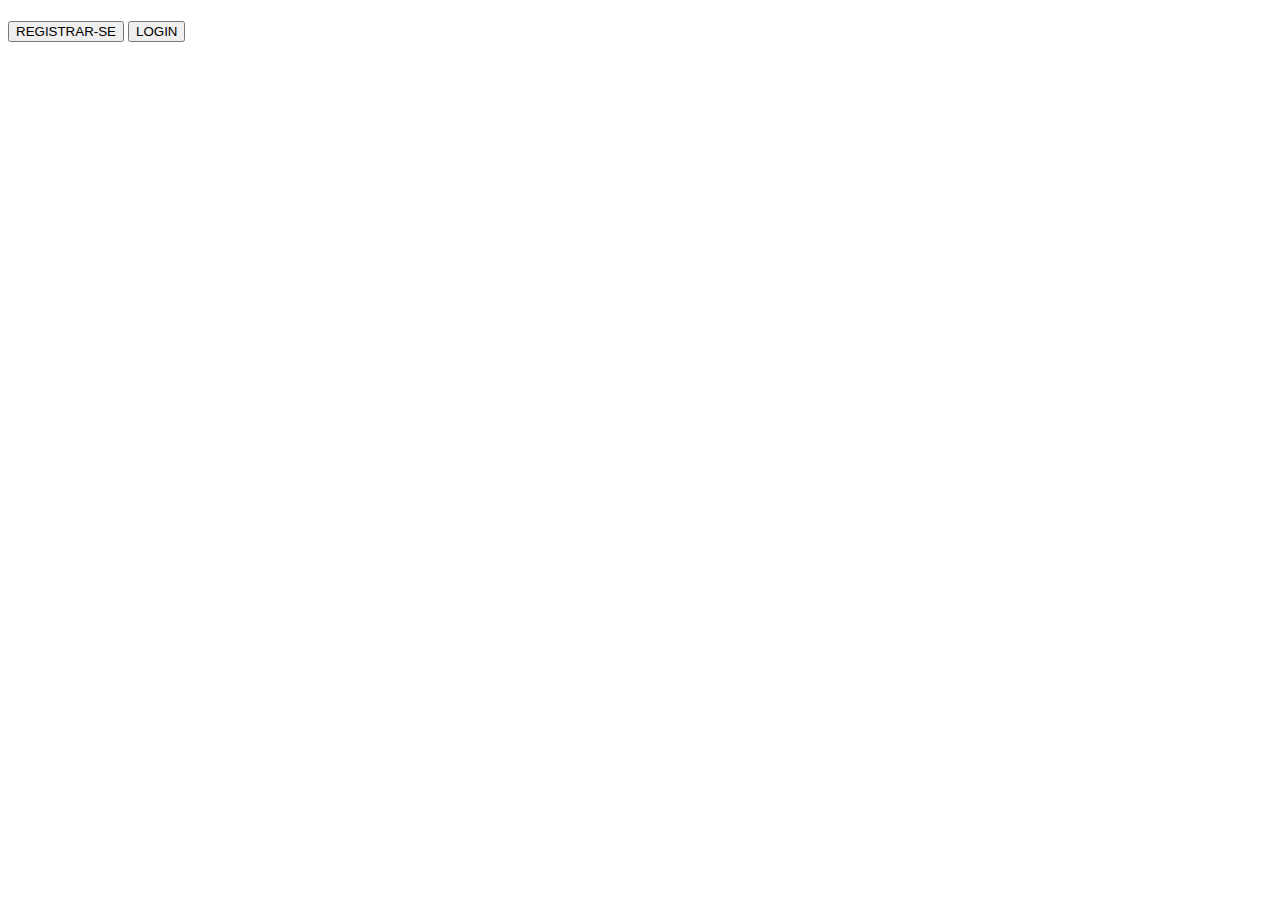
==== index.html @ ad3690be "files added and index changed" ====
<!DOCTYPE html>
<html lang="en">
<head>
    <meta charset="UTF-8">
    <meta http-equiv="X-UA-Compatible" content="IE=edge">
    <meta name="viewport" content="width=device-width, initial-scale=1.0">
    <link rel="stylesheet" href="indexstyle.css">
    <title>Logon Tela</title>
</head>
<body>
    <section>
        <div>
            <h1></h1>
            <button>REGISTRAR-SE</button>
            <button>LOGIN</button>
        </div>
    </section>
</body>
</html>
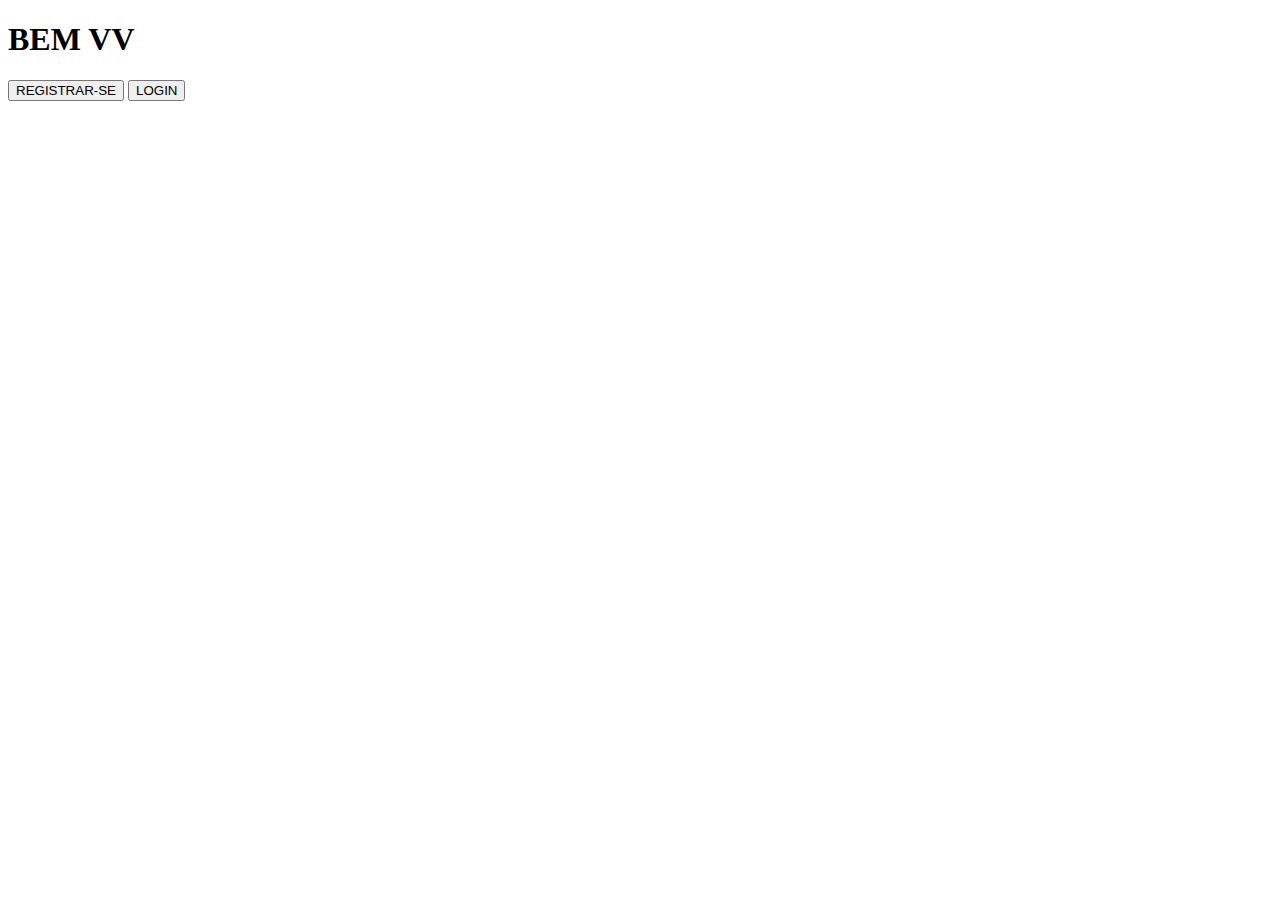
==== commit b343d186: "little change" ====
--- a/index.html
+++ b/index.html
@@ -10,7 +10,7 @@
 <body>
     <section>
         <div>
-            <h1></h1>
+            <h1>BEM VV</h1>
             <button>REGISTRAR-SE</button>
             <button>LOGIN</button>
         </div>
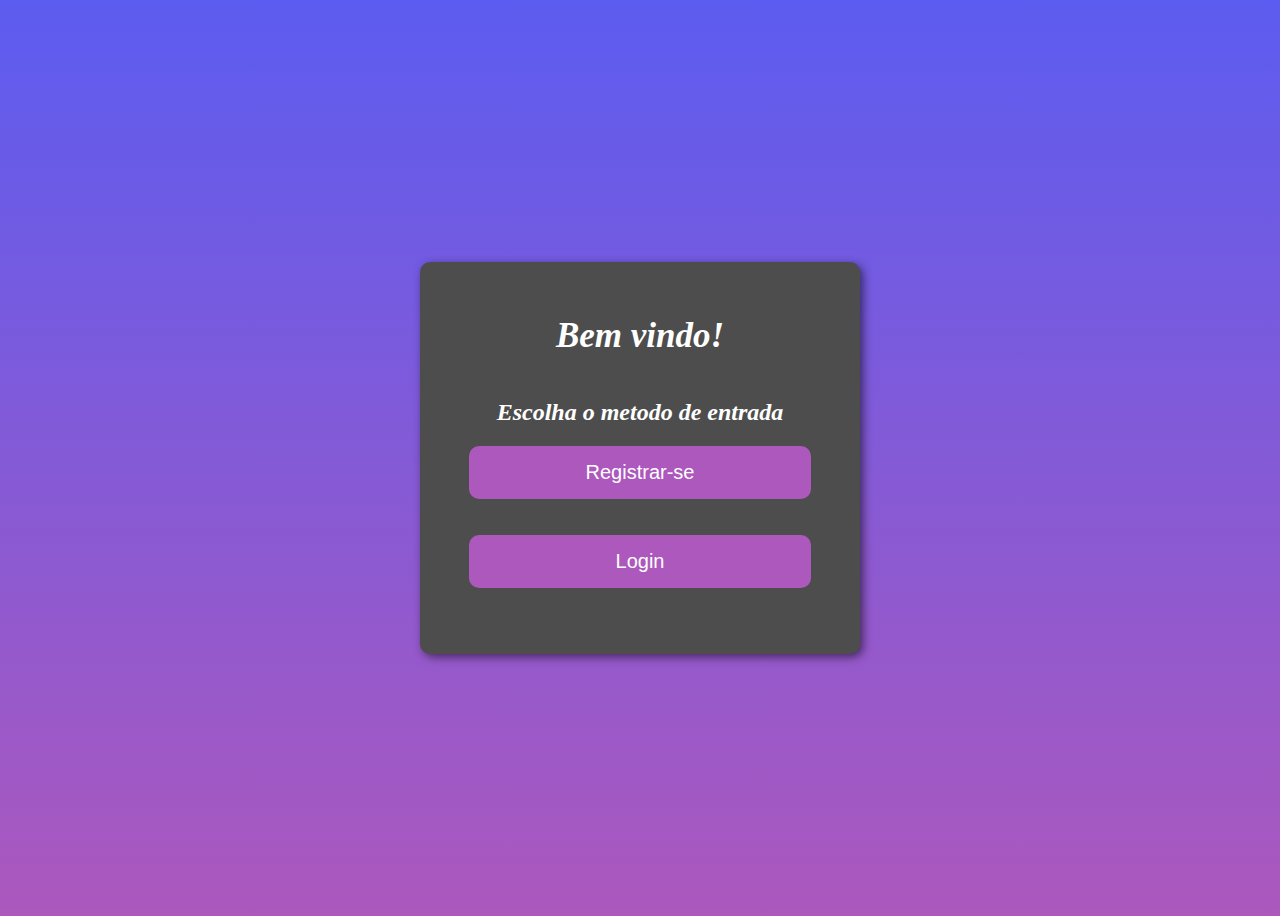
==== commit 2e4774fc: "revisão final" ====
--- a/index.html
+++ b/index.html
@@ -1,19 +1,29 @@
+
 <!DOCTYPE html>
 <html lang="en">
 <head>
     <meta charset="UTF-8">
     <meta http-equiv="X-UA-Compatible" content="IE=edge">
     <meta name="viewport" content="width=device-width, initial-scale=1.0">
-    <link rel="stylesheet" href="indexstyle.css">
-    <title>Logon Tela</title>
+    <link rel="stylesheet" href="./Bem vindo/Vindo.css">
+    <title>Bem vindo</title>
+
+
+    
 </head>
 <body>
     <section>
-        <div>
-            <h1>BEM VV</h1>
-            <button>REGISTRAR-SE</button>
-            <button>LOGIN</button>
-        </div>
+        
+            <h1><strong><i>Bem vindo!</i></strong></h1>
+            <h2><strong><i>Escolha o metodo de entrada</i></strong></h2>          
+
+           
+            <button href="/Registro/Regi.html" class="button" id="Registrar-se">Registrar-se</button><br><br>
+            <button href="/login/login.html" class="button" id="Login">Login</button><br><br>
+        
+        
     </section>
+    <script src="./Bem vindo/js.js"></script>
 </body>
-</html>+</html>
+
--- a/Bem vindo/Vindo.css
+++ b/Bem vindo/Vindo.css
@@ -0,0 +1,70 @@
+
+:root{
+    --corFundo: rgb(92, 92, 240);
+    --corFundo2: #ac58bd;
+    --corFundo3: #4d4d4d;
+
+}
+
+h1{
+    font-size: 35px;
+    font-family: Tahoma;
+}
+
+body {
+    text-align: center;
+    font-family: Tahoma;
+    height: 100vh;
+    display: flex;
+    flex-direction: column;
+    background: linear-gradient(var(--corFundo),var(--corFundo2)) no-repeat;
+    background-size: cover;
+   
+}
+section{ 
+    width: 30%;
+    color: white;
+    display: flex;
+    flex-direction: column;
+    padding: 30px;
+    border-radius: 10px;
+    margin: auto;
+    box-shadow: 3px 3px 10px rgba(0, 0, 0, 0.548);
+    background-color: var(--corFundo3);
+    align-items: center;
+    justify-content: center;
+}
+input{
+    margin: 5px;
+    border-radius: 7px;
+    border: none;
+    background-color: gray;
+   
+
+}
+
+a, a:link, a:visited {
+    text-decoration: none;
+    color: white;
+}
+
+/*botões de registrar e de login*/
+
+
+#Registrar-se, #Login{
+    border: none;
+    font-size: 20px;
+    border-radius: 10px;
+    background-color: #ac58bd;
+    color: white;
+    padding: 15px;
+    width: 90%;
+    transition-duration: 0.4s;
+}
+
+
+/*mouse por cima*/
+#Registrar-se:hover, #Login:hover{
+    background-color:rgb(165, 0, 151);
+    color: white;
+}
